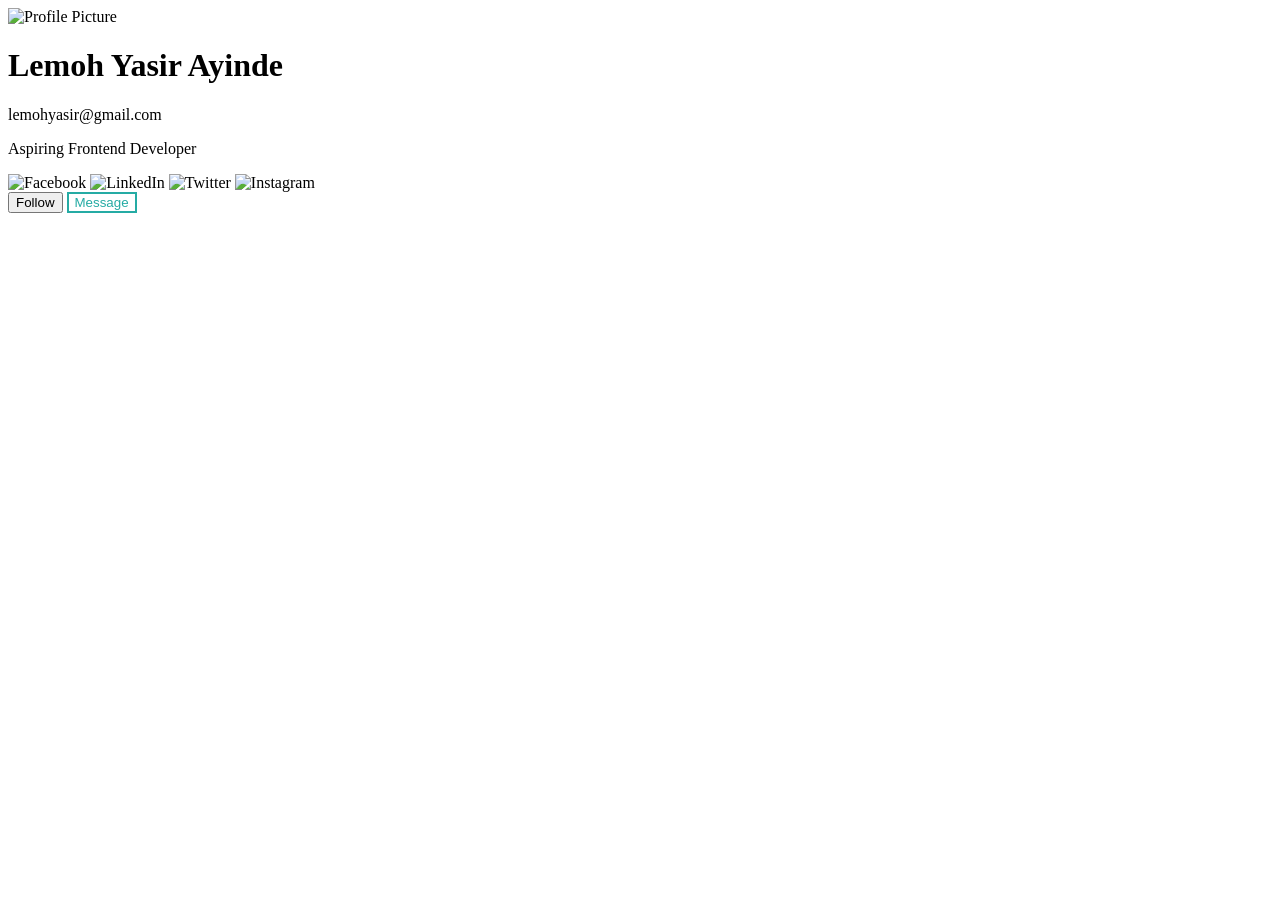
==== index.html @ 3b5a262e "vercel" ====
<!DOCTYPE html>
<html lang="en">
<head>
    <title>Profile Card</title>
    <link rel="stylesheet" href="../Stylessss/index.css">
</head>
<body>
    <main>
        
        <div class="imgContainer">
            <div class="img-Holder">
                <img src="../Images/Yasir.jpeg" alt="Profile Picture">
            </div>
        </div>

        <div class="info-Container">
            <h1>Lemoh Yasir Ayinde</h1>
            <p>lemohyasir@gmail.com</p>
            <p class="ideas">Aspiring Frontend Developer</p>
        </div>
           
            <div class="social-media">
                <img src="../Images/facebook.png" alt="Facebook">
                <img src="../Images/linkedin.png" alt="LinkedIn">
                <img src="../Images/Xtwitter.png" alt="Twitter">
                <img src="../Images/instagram.png" alt="Instagram">
            </div>

            <div class="buttons">
                <button>Follow</button>
                <button style="border: 2px solid #25aba4; background-color: white; color: #25aba4;">Message</button>
            </div>
        </div>
    </main>
</body>
</html>
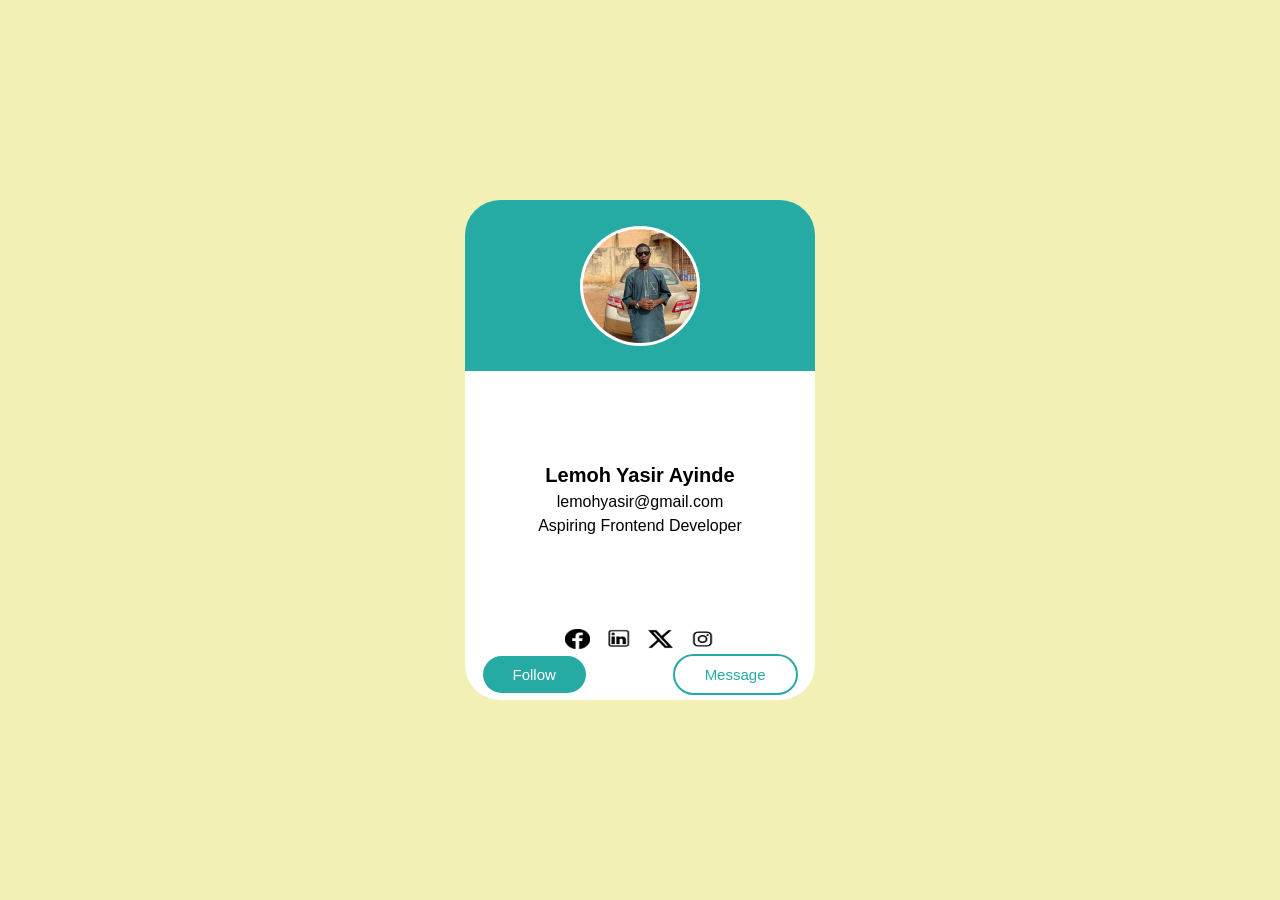
==== commit 844c3569: "images added" ====
--- a/index.html
+++ b/index.html
@@ -2,14 +2,14 @@
 <html lang="en">
 <head>
     <title>Profile Card</title>
-    <link rel="stylesheet" href="../Stylessss/index.css">
+    <link rel="stylesheet" href="new.css">
 </head>
 <body>
     <main>
         
         <div class="imgContainer">
             <div class="img-Holder">
-                <img src="../Images/Yasir.jpeg" alt="Profile Picture">
+                <img src="Yasir.jpeg" alt="Profile Picture">
             </div>
         </div>
 
@@ -20,10 +20,10 @@
         </div>
            
             <div class="social-media">
-                <img src="../Images/facebook.png" alt="Facebook">
-                <img src="../Images/linkedin.png" alt="LinkedIn">
-                <img src="../Images/Xtwitter.png" alt="Twitter">
-                <img src="../Images/instagram.png" alt="Instagram">
+                <img src="facebook.png" alt="Facebook">
+                <img src="linkedin.png" alt="LinkedIn">
+                <img src="Xtwitter.png" alt="Twitter">
+                <img src="instagram.png" alt="Instagram">
             </div>
 
             <div class="buttons">
--- a/new.css
+++ b/new.css
@@ -0,0 +1,105 @@
+* {
+    margin: 0;
+    padding: 0;
+    box-sizing: border-box;
+}
+
+body {
+    height: 100vh;
+    width: 100%;
+    background: #F2F0B5;
+    display: flex;
+    justify-content: center;
+    align-items: center;
+}
+
+main {
+    height: 500px;
+    width: 350px;
+    background-color: white;
+    border-radius: 35px;
+    display: flex;
+    flex-direction: column;
+    align-items: center;
+    justify-content: space-between;
+}
+
+.imgContainer {
+    height: 40%;
+    width: 100%;
+    background-color: #25aba4;
+    border-top-left-radius: 35px;
+    border-top-right-radius: 35px;
+    display: flex;
+    justify-content: center;
+    align-items: center;
+}
+
+.img-Holder {
+    height: 120px;
+    width: 120px;
+    border-radius: 120px;
+    background-color: white;
+    display: flex;
+    justify-content: center;
+    align-items: center;
+}
+
+.img-Holder img {
+    height: 95%;
+    width: 95%;
+    border-radius: 130px;
+    object-fit: cover;
+}
+
+.info-Container {
+    height: 60%;
+    width: 92%;
+    display: flex;
+    flex-direction: column;
+    align-items: center;
+    justify-content: center;
+    gap: 6px;
+    font-family: 'Segoe UI', Tahoma, Geneva, Verdana, sans-serif;
+}
+
+.info-Container h1 {
+    font-size: 20px;
+    font-weight: 700;
+}
+
+.ideas {
+    font-size: 16px;
+    text-align: center;
+}
+
+.social-media {
+    width: 150px;
+    height: 20px;
+    display: flex;
+    justify-content: space-between;
+}
+
+.social-media img {
+    height: 100%;
+    width: 25px;
+}
+
+.buttons {
+    height: 60px;
+    width: 90%;
+    display: flex;
+    justify-content: space-between;
+    align-items: center;
+}
+
+.buttons button {
+    padding: 10px 30px;
+    border-radius: 30px;
+    font-family: 'Segoe UI', Tahoma, Geneva, Verdana, sans-serif;
+    font-size: 15px;
+    background-color: #25aba4;
+    border: none;
+    color: white;
+    cursor: pointer;
+}
